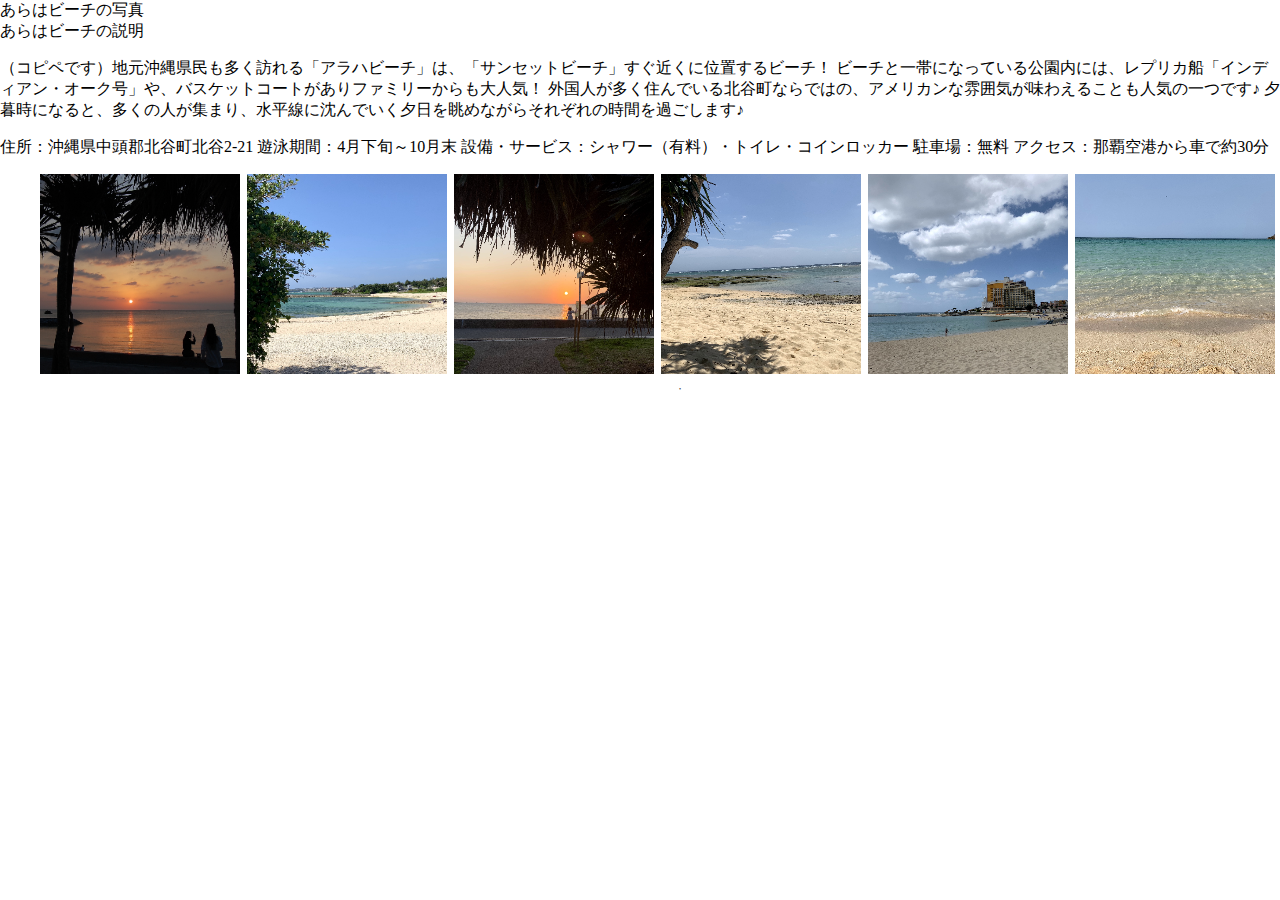
==== araha.html @ 4fc72937 "・６ビーチの画像を全て縦横200pxのpngにして保存しました。 ・６ビーチのhtmlのベースを作り、６画像とリンクしました。（説明部分を例のブログから丸パクリしてます。下里さんよろしければ少しアレン" ====
<!DOCTYPE html>
<html lang="en">
<head>
    <meta charset="UTF-8">
    <meta http-equiv="X-UA-Compatible" content="IE=edge">
    <meta name="viewport" content="width=device-width, initial-scale=1.0">
    <link rel="stylesheet" type="text/css" href="./assets/css/slick-theme.css">
    <link rel="stylesheet" type="text/css" href="./assets/css/slick.css"/>
    <link rel="stylesheet" href="./assets/css/style.css">
    <title>araha</title>
</head>
<body>
    <main>
        <section>
            あらはビーチの写真
        </section>
        <section>
            あらはビーチの説明<p>（コピペです）地元沖縄県民も多く訪れる「アラハビーチ」は、「サンセットビーチ」すぐ近くに位置するビーチ！
                ビーチと一帯になっている公園内には、レプリカ船「インディアン・オーク号」や、バスケットコートがありファミリーからも大人気！
                外国人が多く住んでいる北谷町ならではの、アメリカンな雰囲気が味わえることも人気の一つです♪
                夕暮時になると、多くの人が集まり、水平線に沈んでいく夕日を眺めながらそれぞれの時間を過ごします♪</p>
                <p>住所：沖縄県中頭郡北谷町北谷2-21
                    遊泳期間：4月下旬～10月末
                    設備・サービス：シャワー（有料）・トイレ・コインロッカー
                    駐車場：無料
                    アクセス：那覇空港から車で約30分</p>
        </section>
        <section class = "section2">
          <ul class= "beaches slick">
                <li><a href="./araha.html"><img alt="araha-beach" src="./assets/img/araha.png" /></a></li>
                <li><a href="./baba.html"><img alt="baba-beach" src="./assets/img/baba.png" /></a></li>
                <li><a href="./miyagi.html"><img alt="miyagi-beach" src="./assets/img/miyagi.png" /></a></li>
                <li><a href="./momenbaru.html"><img alt="momenruru-beach" src="./assets/img/momen.png" /></a></li>
                <li><a href="./sunset.html"><img alt="sunset-beach" src="./assets/img/sunset.png" /></a></li>
                <li><a href="./toguchi.html"><img alt="toguchi-beach" src="./assets/img/toguchi.png" /></a></li>
              </ul>
            
              </div>
            </div>
        </section>
    </main>
    <script defer src="https://ajax.googleapis.com/ajax/libs/jquery/3.3.1/jquery.min.js"></script>
    <script defer type="text/javascript" src="./assets/js/slick.min.js"></script>
    <script defer src="./assets/js/jquery.bgswitcher.js"></script>
    <script defer src="./assets/js/main.js"></script>
</body>
</html>
---- assets/css/style.css ----
html, body {
    margin: 0;
    padding: 0;
  }
 
/* section1 */ 

.bgimg-slider {
  width: 100vw;
  height: 100vh;
  background-position: center center;
  background-size: cover;
  display: flex;
  align-items: center;
  justify-content: center;
}
.slider-title {
  color: #fff;
  font-size: 48px;
  line-height: 1.5;
  font-weight: bold;
  text-align: center;
  text-shadow: 1px 1px 1px #000;
}






/* section2 */
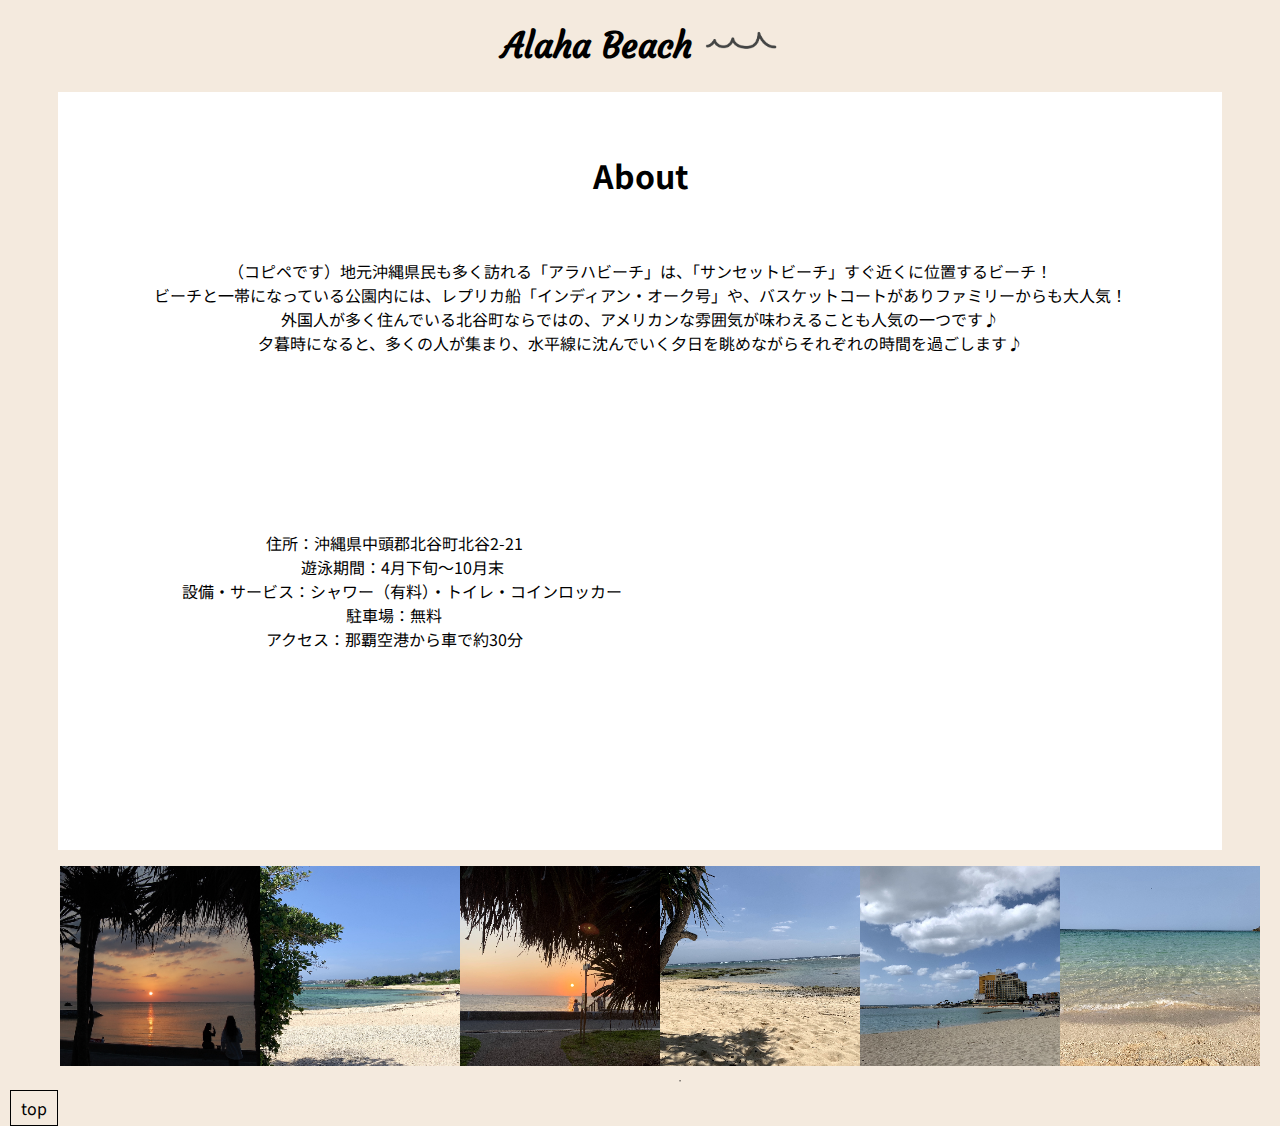
==== commit 8bc21e7f: "アラハビーチ　更新" ====
--- a/araha.html
+++ b/araha.html
@@ -6,24 +6,35 @@
     <meta name="viewport" content="width=device-width, initial-scale=1.0">
     <link rel="stylesheet" type="text/css" href="./assets/css/slick-theme.css">
     <link rel="stylesheet" type="text/css" href="./assets/css/slick.css"/>
+    <link rel="preconnect" href="https://fonts.gstatic.com">
+    <link href="https://fonts.googleapis.com/css2?family=Noto+Sans+JP:wght@100&display=swap&family=Courgette&display=swap" rel="stylesheet">
+    <link rel="stylesheet" href="./assets/css/common.css">
     <link rel="stylesheet" href="./assets/css/style.css">
     <title>araha</title>
 </head>
 <body>
     <main>
-        <section>
-            あらはビーチの写真
+        <section class="top_main">
+            <h1><span>Alaha Beach</span>
+                <img src="./assets/img/wave_1.png" alt="">
+            </h1>
         </section>
-        <section>
-            あらはビーチの説明<p>（コピペです）地元沖縄県民も多く訪れる「アラハビーチ」は、「サンセットビーチ」すぐ近くに位置するビーチ！
-                ビーチと一帯になっている公園内には、レプリカ船「インディアン・オーク号」や、バスケットコートがありファミリーからも大人気！
-                外国人が多く住んでいる北谷町ならではの、アメリカンな雰囲気が味わえることも人気の一つです♪
+        <section class="description">
+            <h1>About</h1>
+            <img src="https://placehold.jp/600x400.png" alt="">
+            <p>（コピペです）地元沖縄県民も多く訪れる「アラハビーチ」は、「サンセットビーチ」すぐ近くに位置するビーチ！<br>
+                ビーチと一帯になっている公園内には、レプリカ船「インディアン・オーク号」や、バスケットコートがありファミリーからも大人気！<br>
+                外国人が多く住んでいる北谷町ならではの、アメリカンな雰囲気が味わえることも人気の一つです♪<br>
                 夕暮時になると、多くの人が集まり、水平線に沈んでいく夕日を眺めながらそれぞれの時間を過ごします♪</p>
-                <p>住所：沖縄県中頭郡北谷町北谷2-21
-                    遊泳期間：4月下旬～10月末
-                    設備・サービス：シャワー（有料）・トイレ・コインロッカー
-                    駐車場：無料
-                    アクセス：那覇空港から車で約30分</p>
+            <div class="access">
+                <p>住所：沖縄県中頭郡北谷町北谷2-21<br>
+                　遊泳期間：4月下旬～10月末<br>
+                　設備・サービス：シャワー（有料）・トイレ・コインロッカー<br>
+                 駐車場：無料<br>
+                 アクセス：那覇空港から車で約30分</p>
+                <iframe src="https://www.google.com/maps/embed?pb=!1m18!1m12!1m3!1d3383.7654918352314!2d127.75704333815375!3d26.303782388148747!2m3!1f0!2f0!3f0!3m2!1i1024!2i768!4f13.1!3m3!1m2!1s0x0%3A0x359746afc48cd116!2z44Ki44Op44OP44OT44O844OB!5e0!3m2!1sja!2sjp!4v1621754484082!5m2!1sja!2sjp" width="400" height="300" style="border:0;" allowfullscreen="" loading="lazy"></iframe>    
+    
+            </div>
         </section>
         <section class = "section2">
           <ul class= "beaches slick">
@@ -39,6 +50,9 @@
             </div>
         </section>
     </main>
+    <span class="topback">
+        <a href="./index.html#">top</a> 
+    </span>
     <script defer src="https://ajax.googleapis.com/ajax/libs/jquery/3.3.1/jquery.min.js"></script>
     <script defer type="text/javascript" src="./assets/js/slick.min.js"></script>
     <script defer src="./assets/js/jquery.bgswitcher.js"></script>
--- a/assets/css/common.css
+++ b/assets/css/common.css
@@ -0,0 +1,45 @@
+body{
+  font-family: 'Noto Sans JP', sans-serif;
+  background-color: #F4eade;
+}
+main{
+  display: flex;
+  flex-direction: column;
+  justify-content: center;
+  align-items: center;
+}
+.top_main >h1{
+  font-family: 'Courgette', cursive;
+  font-size: 35px;
+  text-align: center;
+}
+
+.top_main >h1>img{
+  height: 35px;
+}
+
+.description{
+  width: 85%;
+  background-color: #fff;
+  justify-content: space-around;
+  text-align: center;
+  padding: 3%;
+}
+
+.access{
+  display: flex;
+  justify-content: space-between;
+  align-items: center;
+  padding: 70px;
+}
+
+.topback{
+  padding: 5px 10px;
+  margin: 15px 10px;
+  border: 1px solid #000;
+}
+
+.topback a{
+color: black;
+text-decoration: none;
+}--- a/assets/css/style.css
+++ b/assets/css/style.css
@@ -1,12 +1,4 @@
-
-
-html, body {
-    margin: 0;
-    padding: 0;
-  }
- 
-/* section1 */ 
-
+/* section1 */
 .bgimg-slider {
   width: 100vw;
   height: 100vh;
@@ -24,6 +16,24 @@
   text-align: center;
   text-shadow: 1px 1px 1px #000;
 }
+.slider-title > img {
+   height: 350px;
+}
+/* 説明文 */
+.section1_1> p{
+  font-family: 'Noto Sans JP', sans-serif;
+  text-align: center;
+  font-size: 20px;
+}
+
+/*slick*/
+
+
+html, body {
+    margin: 0;
+    padding: 0;
+  }
+ 
 
 
 
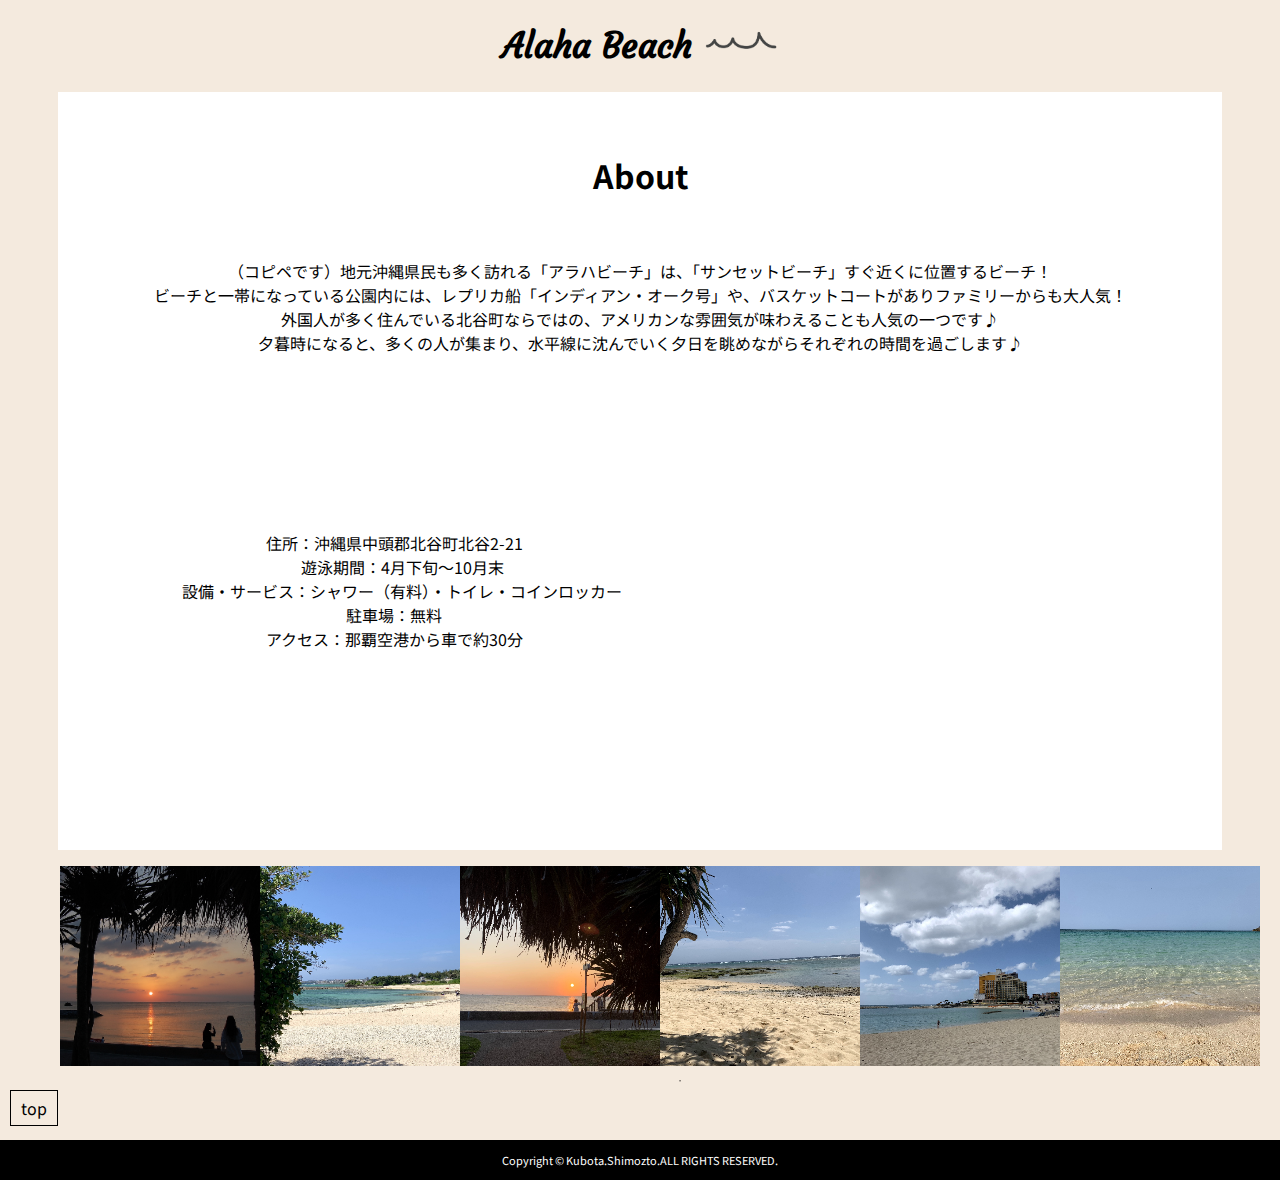
==== commit efe5ccf3: "説明ページ微調整です！" ====
--- a/araha.html
+++ b/araha.html
@@ -33,7 +33,6 @@
                  駐車場：無料<br>
                  アクセス：那覇空港から車で約30分</p>
                 <iframe src="https://www.google.com/maps/embed?pb=!1m18!1m12!1m3!1d3383.7654918352314!2d127.75704333815375!3d26.303782388148747!2m3!1f0!2f0!3f0!3m2!1i1024!2i768!4f13.1!3m3!1m2!1s0x0%3A0x359746afc48cd116!2z44Ki44Op44OP44OT44O844OB!5e0!3m2!1sja!2sjp!4v1621754484082!5m2!1sja!2sjp" width="400" height="300" style="border:0;" allowfullscreen="" loading="lazy"></iframe>    
-    
             </div>
         </section>
         <section class = "section2">
@@ -53,6 +52,9 @@
     <span class="topback">
         <a href="./index.html#">top</a> 
     </span>
+    <footer>
+        <p>Copyright © Kubota.Shimozto.ALL RIGHTS RESERVED.</p>
+    </footer>
     <script defer src="https://ajax.googleapis.com/ajax/libs/jquery/3.3.1/jquery.min.js"></script>
     <script defer type="text/javascript" src="./assets/js/slick.min.js"></script>
     <script defer src="./assets/js/jquery.bgswitcher.js"></script>
--- a/assets/css/common.css
+++ b/assets/css/common.css
@@ -34,12 +34,19 @@
 }
 
 .topback{
-  padding: 5px 10px;
-  margin: 15px 10px;
+ padding: 5px 10px;
+   margin: 15px 10px;
   border: 1px solid #000;
 }
 
 .topback a{
 color: black;
 text-decoration: none;
-}+}
+
+/* footer */
+footer{
+  background-color: black;
+  color: #fff;
+  margin-top: 20px;
+}
--- a/assets/css/style.css
+++ b/assets/css/style.css
@@ -42,3 +42,13 @@
 
 /* section2 */ 
 
+
+/* footer */
+footer{
+  background-color: black;
+  color: #fff;
+  text-align: center;
+  padding: 1px;
+  font-size: 11px;
+}
+
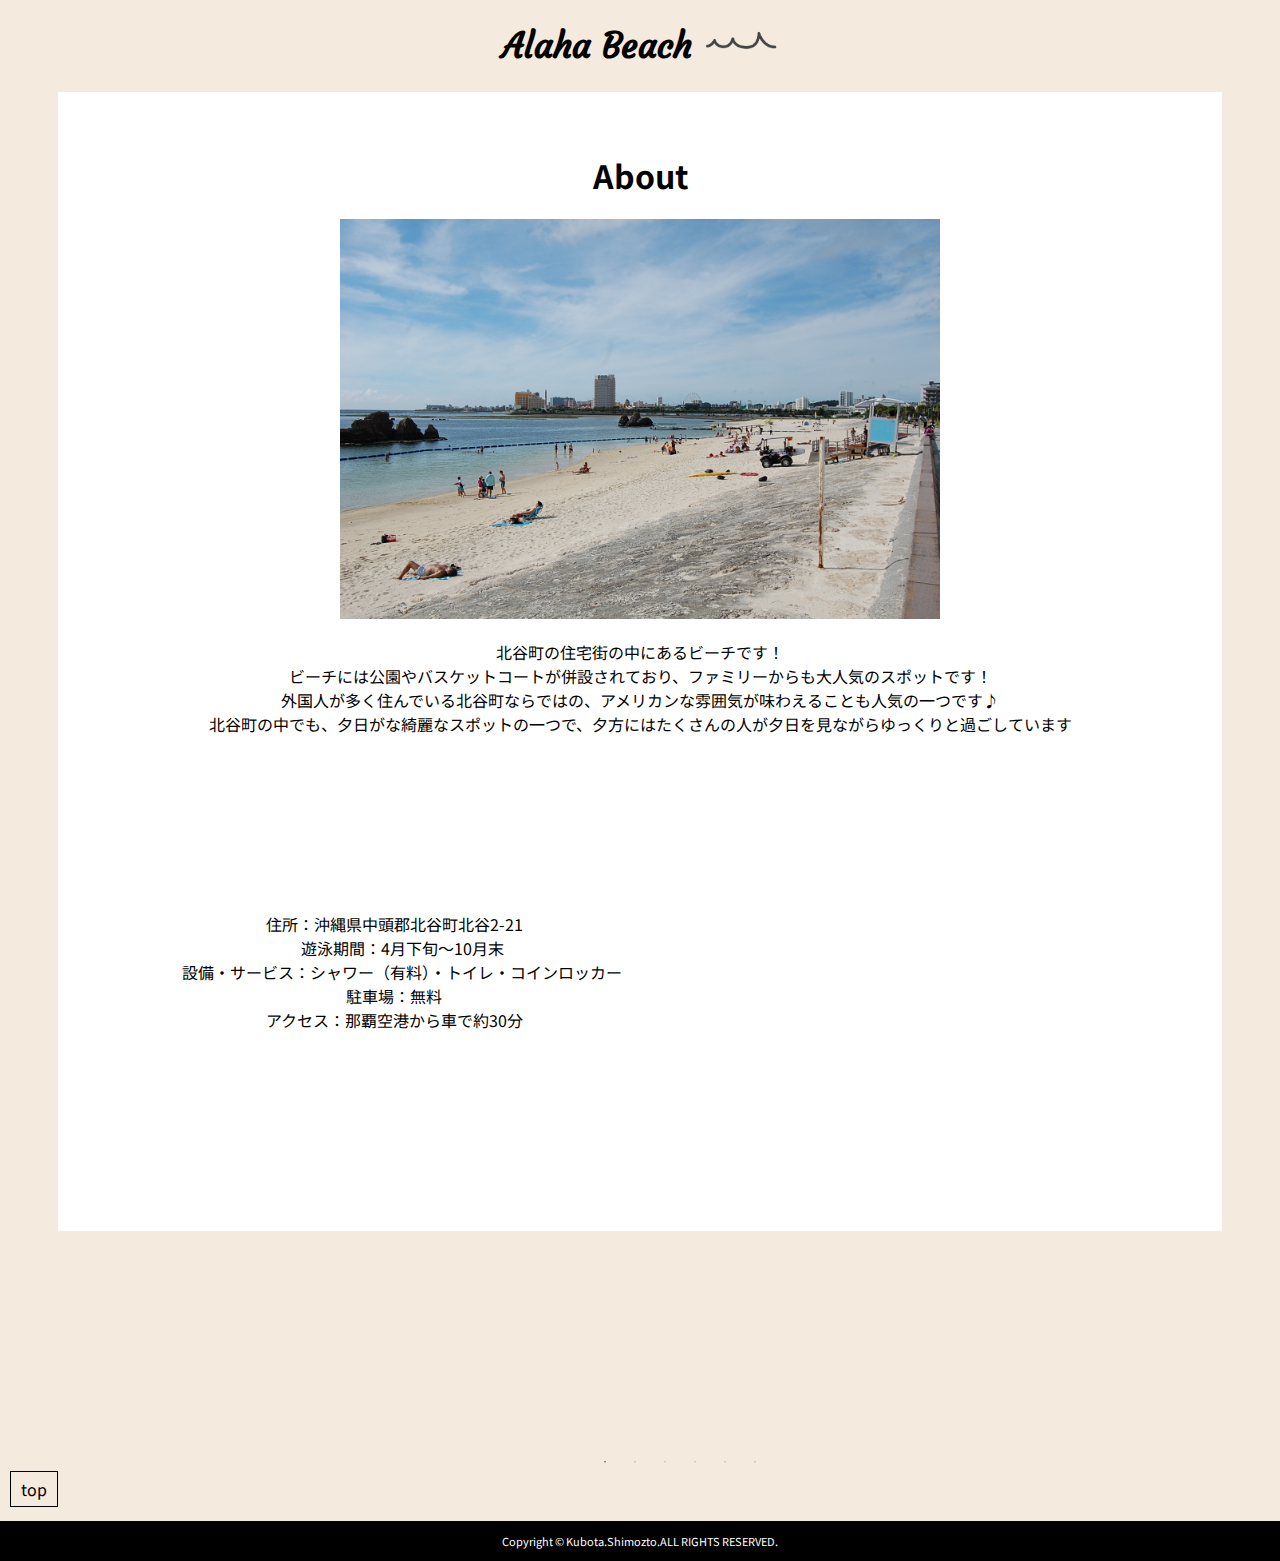
==== commit e636e5c9: "各ビーチの説明・写真を追加しました！" ====
--- a/araha.html
+++ b/araha.html
@@ -21,11 +21,11 @@
         </section>
         <section class="description">
             <h1>About</h1>
-            <img src="https://placehold.jp/600x400.png" alt="">
-            <p>（コピペです）地元沖縄県民も多く訪れる「アラハビーチ」は、「サンセットビーチ」すぐ近くに位置するビーチ！<br>
-                ビーチと一帯になっている公園内には、レプリカ船「インディアン・オーク号」や、バスケットコートがありファミリーからも大人気！<br>
+            <img src="./assets/img/alaha2.JPG" alt="">
+            <p>北谷町の住宅街の中にあるビーチです！<br>
+                ビーチには公園やバスケットコートが併設されており、ファミリーからも大人気のスポットです！<br>
                 外国人が多く住んでいる北谷町ならではの、アメリカンな雰囲気が味わえることも人気の一つです♪<br>
-                夕暮時になると、多くの人が集まり、水平線に沈んでいく夕日を眺めながらそれぞれの時間を過ごします♪</p>
+                北谷町の中でも、夕日がな綺麗なスポットの一つで、夕方にはたくさんの人が夕日を見ながらゆっくりと過ごしています</p>
             <div class="access">
                 <p>住所：沖縄県中頭郡北谷町北谷2-21<br>
                 　遊泳期間：4月下旬～10月末<br>
--- a/assets/css/common.css
+++ b/assets/css/common.css
@@ -25,7 +25,10 @@
   text-align: center;
   padding: 3%;
 }
-
+.description>img{
+  width: 600px;
+  height: 400px;
+}
 .access{
   display: flex;
   justify-content: space-between;
--- a/assets/css/style.css
+++ b/assets/css/style.css
@@ -41,6 +41,44 @@
 
 
 /* section2 */ 
+.beachname{
+  display: flex;
+  justify-content: center;
+  align-items: flex-end;
+}
+
+.beachname > p{
+  margin-bottom: 0;
+}
+.araha, .momen, .sunset, .baba, .toguchi, .miyagi{
+  background-image: url(../img/araha.png);
+  width: 200px;
+  height: 200px;
+}
+.araha{
+  background-image: url(../img/araha.png);
+}
+
+.baba{
+  background-image: url(../img/baba.png)
+}
+
+.momen{
+  background-image: url(../img/momen.png)
+}
+
+.sunset{
+  background-image: url(../img/sunset.png)
+}
+
+.toguchi{
+  background-image: url(../img/toguchi.png)
+}
+
+.miyagi{
+  background-image: url(../img/miyagi.png)
+}
+
 
 
 /* footer */
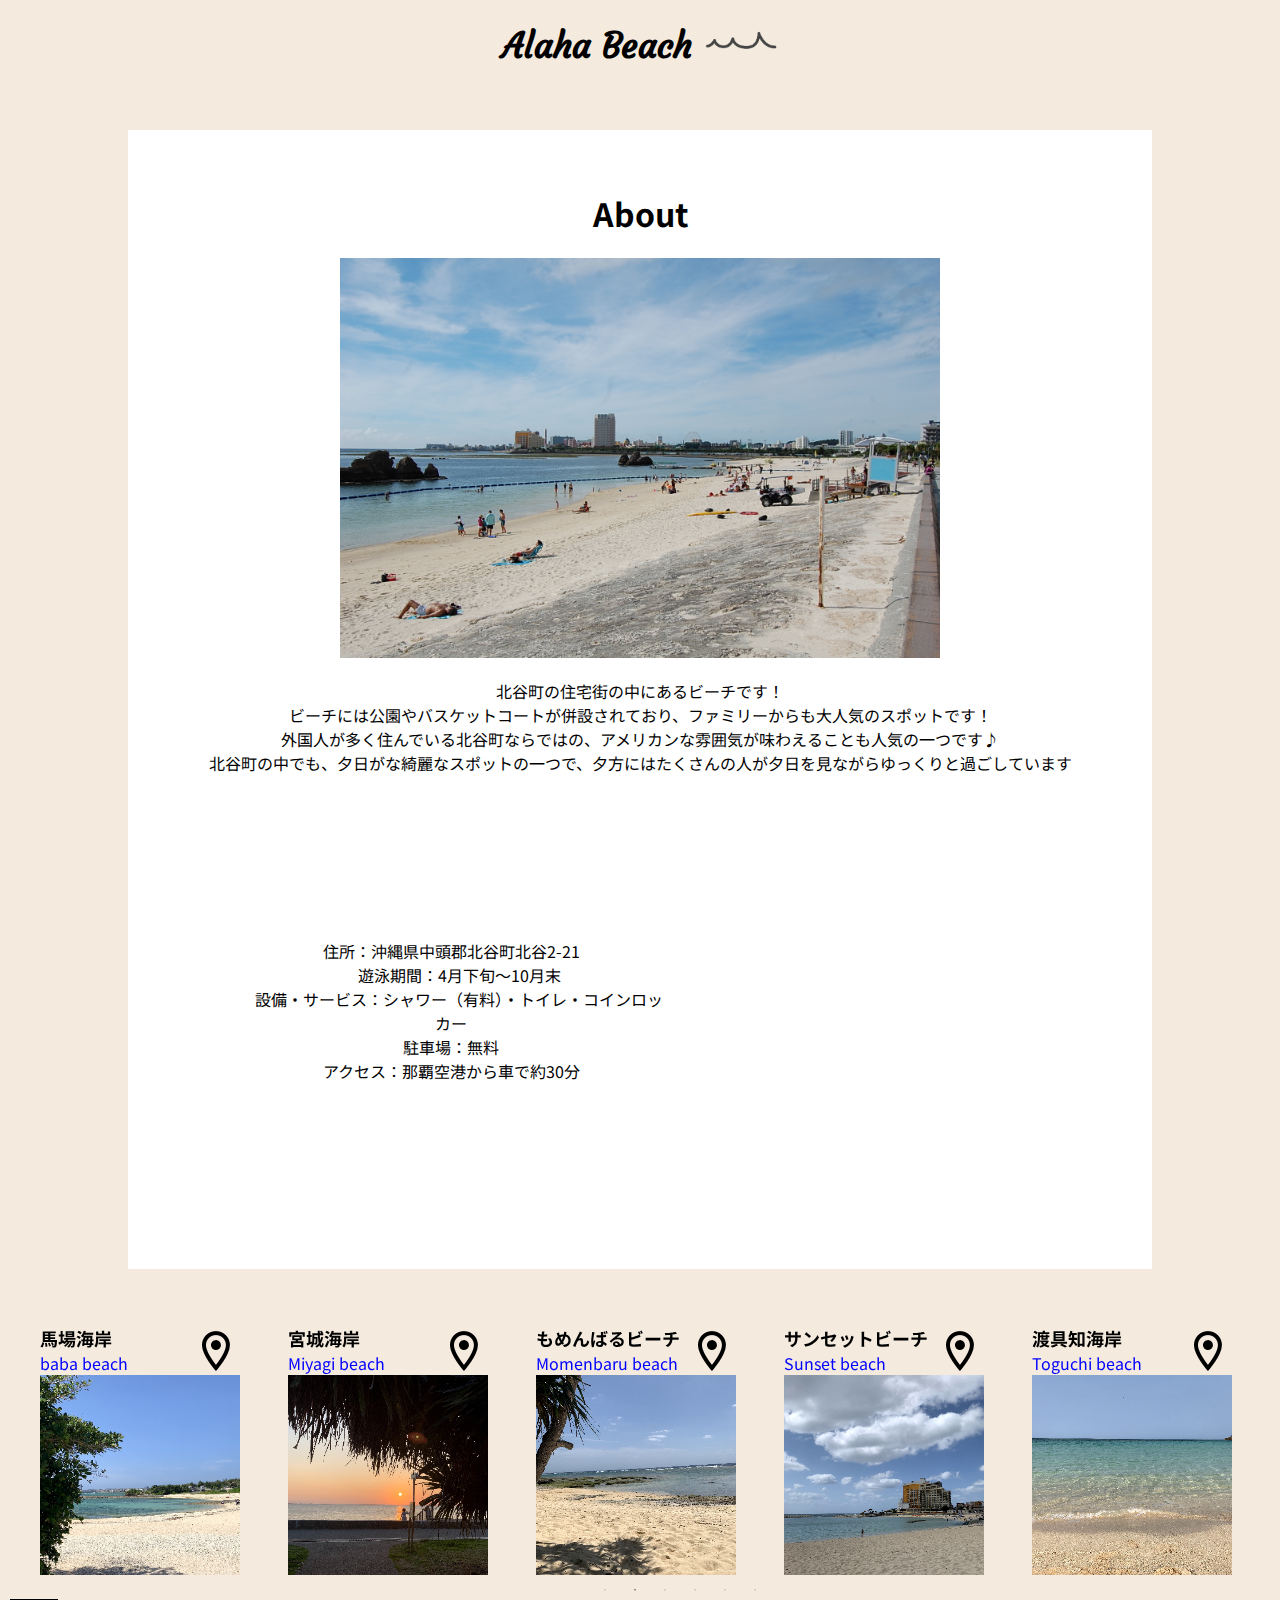
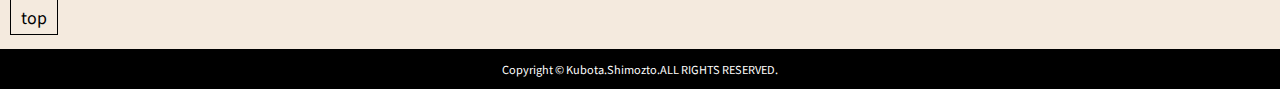
==== commit de814165: "各ページ下のスワイパー動くように修正しました！" ====
--- a/araha.html
+++ b/araha.html
@@ -1,17 +1,21 @@
 <!DOCTYPE html>
 <html lang="en">
-<head>
-    <meta charset="UTF-8">
-    <meta http-equiv="X-UA-Compatible" content="IE=edge">
-    <meta name="viewport" content="width=device-width, initial-scale=1.0">
-    <link rel="stylesheet" type="text/css" href="./assets/css/slick-theme.css">
-    <link rel="stylesheet" type="text/css" href="./assets/css/slick.css"/>
-    <link rel="preconnect" href="https://fonts.gstatic.com">
-    <link href="https://fonts.googleapis.com/css2?family=Noto+Sans+JP:wght@100&display=swap&family=Courgette&display=swap" rel="stylesheet">
-    <link rel="stylesheet" href="./assets/css/common.css">
-    <link rel="stylesheet" href="./assets/css/style.css">
-    <title>araha</title>
-</head>
+
+    <head>
+        <meta charset="UTF-8">
+        <meta http-equiv="X-UA-Compatible" content="IE=edge">
+        <meta name="viewport" content="width=device-width, initial-scale=1.0">
+        <link rel="stylesheet" type="text/css" href="./assets/css/slick-theme.css">
+        <link rel="stylesheet" type="text/css" href="./assets/css/slick.css" />
+        <link rel="preconnect" href="https://fonts.gstatic.com">
+        <link rel="stylesheet" href="https://use.fontawesome.com/releases/v5.15.3/css/all.css"
+          integrity="sha384-SZXxX4whJ79/gErwcOYf+zWLeJdY/qpuqC4cAa9rOGUstPomtqpuNWT9wdPEn2fk" crossorigin="anonymous">
+        <link href="https://fonts.googleapis.com/css2?family=Noto+Sans+JP:wght@100&display=swap&family=Courgette&display=swap" rel="stylesheet">
+        <link rel="stylesheet" href="./assets/css/common.css">
+        <link rel="stylesheet" href="./assets/css/style.css">
+        <title>TanTanBeach</title>
+      </head>
+
 <body>
     <main>
         <section class="top_main">
@@ -28,29 +32,120 @@
                 北谷町の中でも、夕日がな綺麗なスポットの一つで、夕方にはたくさんの人が夕日を見ながらゆっくりと過ごしています</p>
             <div class="access">
                 <p>住所：沖縄県中頭郡北谷町北谷2-21<br>
-                　遊泳期間：4月下旬～10月末<br>
-                　設備・サービス：シャワー（有料）・トイレ・コインロッカー<br>
-                 駐車場：無料<br>
-                 アクセス：那覇空港から車で約30分</p>
-                <iframe src="https://www.google.com/maps/embed?pb=!1m18!1m12!1m3!1d3383.7654918352314!2d127.75704333815375!3d26.303782388148747!2m3!1f0!2f0!3f0!3m2!1i1024!2i768!4f13.1!3m3!1m2!1s0x0%3A0x359746afc48cd116!2z44Ki44Op44OP44OT44O844OB!5e0!3m2!1sja!2sjp!4v1621754484082!5m2!1sja!2sjp" width="400" height="300" style="border:0;" allowfullscreen="" loading="lazy"></iframe>    
+                    　遊泳期間：4月下旬～10月末<br>
+                    　設備・サービス：シャワー（有料）・トイレ・コインロッカー<br>
+                    駐車場：無料<br>
+                    アクセス：那覇空港から車で約30分</p>
+                <iframe
+                    src="https://www.google.com/maps/embed?pb=!1m18!1m12!1m3!1d3383.7654918352314!2d127.75704333815375!3d26.303782388148747!2m3!1f0!2f0!3f0!3m2!1i1024!2i768!4f13.1!3m3!1m2!1s0x0%3A0x359746afc48cd116!2z44Ki44Op44OP44OT44O844OB!5e0!3m2!1sja!2sjp!4v1621754484082!5m2!1sja!2sjp"
+                    width="400" height="300" style="border:0;" allowfullscreen="" loading="lazy"></iframe>
             </div>
         </section>
-        <section class = "section2">
-          <ul class= "beaches slick">
-                <li><a href="./araha.html"><img alt="araha-beach" src="./assets/img/araha.png" /></a></li>
-                <li><a href="./baba.html"><img alt="baba-beach" src="./assets/img/baba.png" /></a></li>
-                <li><a href="./miyagi.html"><img alt="miyagi-beach" src="./assets/img/miyagi.png" /></a></li>
-                <li><a href="./momenbaru.html"><img alt="momenruru-beach" src="./assets/img/momen.png" /></a></li>
-                <li><a href="./sunset.html"><img alt="sunset-beach" src="./assets/img/sunset.png" /></a></li>
-                <li><a href="./toguchi.html"><img alt="toguchi-beach" src="./assets/img/toguchi.png" /></a></li>
-              </ul>
-            
-              </div>
+        <section class="section2">
+            <ul class="beaches slick">
+                <li>
+                    <div>
+                        <a href="./araha.html">
+                            <div class="beach_flex">
+                                <div>
+                                    <p class="boldtext">アラハビーチ</p>
+                                    <p class="redtext">Araha beach</p>
+                                </div>
+                                <div>
+                                    <img src="./assets/img/outline_location_on_black_24dp.png" alt="">
+                                </div>
+                            </div>
+                            <img alt="araha-beach" src="./assets/img/araha.png" />
+                        </a>
+                    </div>
+                </li>
+                <li>
+                    <div>
+                        <a href="./baba.html">
+                            <div class="beach_flex">
+                                <div>
+                                    <p class="boldtext">馬場海岸</p>
+                                    <p class="redtext">baba beach</p>
+                                </div>
+                                <div>
+                                    <img src="./assets/img/outline_location_on_black_24dp.png" alt="">
+                                </div>
+                            </div>
+                            <img alt="araha-beach" src="./assets/img/baba.png" />
+                        </a>
+                    </div>
+                </li>
+                <li>
+                    <div>
+                        <a href="./miyagi.html">
+                            <div class="beach_flex">
+                                <div>
+                                    <p class="boldtext">宮城海岸</p>
+                                    <p class="redtext">Miyagi beach</p>
+                                </div>
+                                <div>
+                                    <img src="./assets/img/outline_location_on_black_24dp.png" alt="">
+                                </div>
+                            </div>
+                            <img alt="araha-beach" src="./assets/img/miyagi.png" />
+                        </a>
+                    </div>
+                </li>
+                <li>
+                    <div>
+                        <a href="./momenbaru.html">
+                            <div class="beach_flex">
+                                <div>
+                                    <p class="boldtext">もめんばるビーチ</p>
+                                    <p class="redtext">Momenbaru beach</p>
+                                </div>
+                                <div>
+                                    <img src="./assets/img/outline_location_on_black_24dp.png" alt="">
+                                </div>
+                            </div>
+                            <img alt="araha-beach" src="./assets/img/momen.png" />
+                        </a>
+                    </div>
+                </li>
+                <li>
+                    <div>
+                        <a href="./sunset.html">
+                            <div class="beach_flex">
+                                <div>
+                                    <p class="boldtext">サンセットビーチ</p>
+                                    <p class="redtext">Sunset beach</p>
+                                </div>
+                                <div>
+                                    <img src="./assets/img/outline_location_on_black_24dp.png" alt="">
+                                </div>
+                            </div>
+                            <img alt="araha-beach" src="./assets/img/sunset.png" />
+                        </a>
+                    </div>
+                </li>
+                <li>
+                    <div>
+                        <a href="./toguchi.html">
+                            <div class="beach_flex">
+                                <div>
+                                    <p class="boldtext">渡具知海岸</p>
+                                    <p class="redtext">Toguchi beach</p>
+                                </div>
+                                <div>
+                                    <img src="./assets/img/outline_location_on_black_24dp.png" alt="">
+                                </div>
+                            </div>
+                            <img alt="araha-beach" src="./assets/img/toguchi.png" />
+                        </a>
+                    </div>
+                </li>
+            </ul>
+            </div>
             </div>
         </section>
     </main>
     <span class="topback">
-        <a href="./index.html#">top</a> 
+        <a href="./index.html#">top</a>
     </span>
     <footer>
         <p>Copyright © Kubota.Shimozto.ALL RIGHTS RESERVED.</p>
@@ -58,6 +153,10 @@
     <script defer src="https://ajax.googleapis.com/ajax/libs/jquery/3.3.1/jquery.min.js"></script>
     <script defer type="text/javascript" src="./assets/js/slick.min.js"></script>
     <script defer src="./assets/js/jquery.bgswitcher.js"></script>
+    <script defer src="./assets/js/main.js"></script>  <script defer src="https://ajax.googleapis.com/ajax/libs/jquery/3.3.1/jquery.min.js"></script>
+    <script defer type="text/javascript" src="./assets/js/slick.min.js"></script>
+    <script defer src="./assets/js/jquery.bgswitcher.js"></script>
     <script defer src="./assets/js/main.js"></script>
 </body>
+
 </html>--- a/assets/css/common.css
+++ b/assets/css/common.css
@@ -2,7 +2,7 @@
   font-family: 'Noto Sans JP', sans-serif;
   background-color: #F4eade;
 }
-main{
+.top_main{
   display: flex;
   flex-direction: column;
   justify-content: center;
@@ -19,11 +19,11 @@
 }
 
 .description{
-  width: 85%;
   background-color: #fff;
   justify-content: space-around;
   text-align: center;
   padding: 3%;
+  margin: 3% 10%;
 }
 .description>img{
   width: 600px;
--- a/assets/css/style.css
+++ b/assets/css/style.css
@@ -20,6 +20,14 @@
    height: 350px;
 }
 /* 説明文 */
+.section1_1{
+  margin: 100px;
+}
+.section1_1>h1{
+  font-family: 'Noto Sans JP', sans-serif;
+  text-align: center;
+  font-size: 35px;
+}
 .section1_1> p{
   font-family: 'Noto Sans JP', sans-serif;
   text-align: center;
@@ -28,18 +36,10 @@
 
 /*slick*/
 
-
 html, body {
     margin: 0;
     padding: 0;
   }
- 
-
-
-
-
-
-
 /* section2 */ 
 .beachname{
   display: flex;
@@ -51,11 +51,36 @@
   margin-bottom: 0;
 }
 .araha, .momen, .sunset, .baba, .toguchi, .miyagi{
-  background-image: url(../img/araha.png);
   width: 200px;
   height: 200px;
 }
-.araha{
+
+.boldtext{
+  font-weight: bold;
+  margin-bottom: 0;
+  color: #000;
+  font-size: large;
+}
+
+a{
+  text-decoration: none;
+}
+
+.redtext{
+  color: blue;
+  margin: 0;
+}
+
+.beach_flex{
+  display: flex;
+  flex-direction: row;
+  align-items: flex-end;
+  justify-content: space-between;
+  width: 200px;
+}
+
+
+/* .araha{
   background-image: url(../img/araha.png);
 }
 
@@ -77,7 +102,7 @@
 
 .miyagi{
   background-image: url(../img/miyagi.png)
-}
+} */
 
 
 
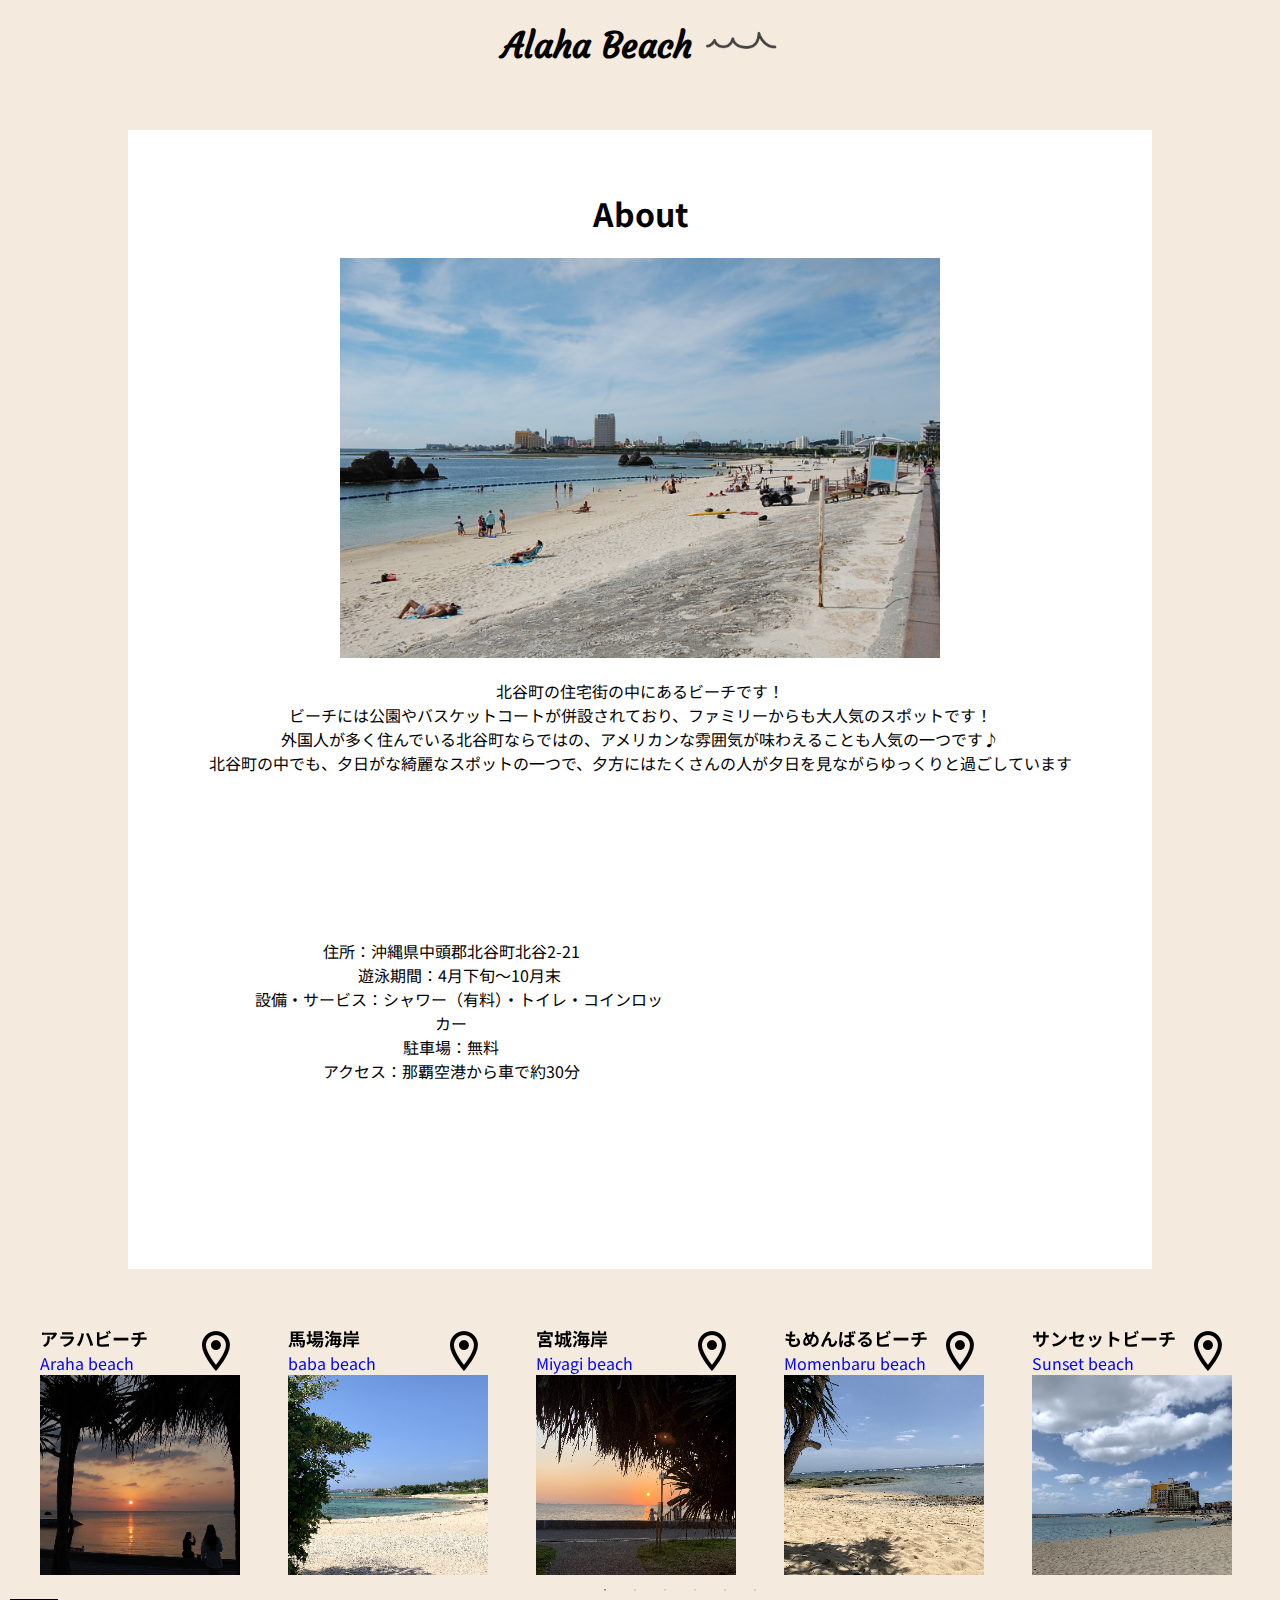
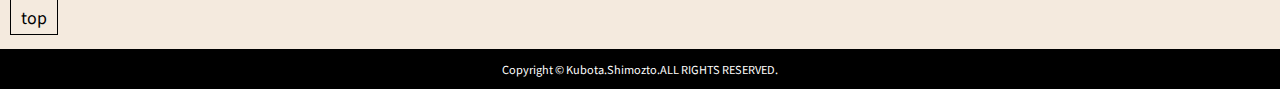
==== commit 5b7479c4: "スマホサイズ用のレスポンシブに少し変更" ====
--- a/araha.html
+++ b/araha.html
@@ -36,9 +36,9 @@
                     　設備・サービス：シャワー（有料）・トイレ・コインロッカー<br>
                     駐車場：無料<br>
                     アクセス：那覇空港から車で約30分</p>
-                <iframe
+                <iframe class="map"
                     src="https://www.google.com/maps/embed?pb=!1m18!1m12!1m3!1d3383.7654918352314!2d127.75704333815375!3d26.303782388148747!2m3!1f0!2f0!3f0!3m2!1i1024!2i768!4f13.1!3m3!1m2!1s0x0%3A0x359746afc48cd116!2z44Ki44Op44OP44OT44O844OB!5e0!3m2!1sja!2sjp!4v1621754484082!5m2!1sja!2sjp"
-                    width="400" height="300" style="border:0;" allowfullscreen="" loading="lazy"></iframe>
+                     style="border:0;" allowfullscreen="" loading="lazy"></iframe>
             </div>
         </section>
         <section class="section2">
@@ -153,9 +153,6 @@
     <script defer src="https://ajax.googleapis.com/ajax/libs/jquery/3.3.1/jquery.min.js"></script>
     <script defer type="text/javascript" src="./assets/js/slick.min.js"></script>
     <script defer src="./assets/js/jquery.bgswitcher.js"></script>
-    <script defer src="./assets/js/main.js"></script>  <script defer src="https://ajax.googleapis.com/ajax/libs/jquery/3.3.1/jquery.min.js"></script>
-    <script defer type="text/javascript" src="./assets/js/slick.min.js"></script>
-    <script defer src="./assets/js/jquery.bgswitcher.js"></script>
     <script defer src="./assets/js/main.js"></script>
 </body>
 
--- a/assets/css/common.css
+++ b/assets/css/common.css
@@ -2,6 +2,7 @@
   font-family: 'Noto Sans JP', sans-serif;
   background-color: #F4eade;
 }
+/* top */
 .top_main{
   display: flex;
   flex-direction: column;
@@ -29,13 +30,19 @@
   width: 600px;
   height: 400px;
 }
+/* map */
 .access{
   display: flex;
   justify-content: space-between;
   align-items: center;
   padding: 70px;
 }
+.map{
+  width:400px ;
+  height: 300px;
+}
 
+/* top戻る */
 .topback{
  padding: 5px 10px;
    margin: 15px 10px;
@@ -53,3 +60,28 @@
   color: #fff;
   margin-top: 20px;
 }
+
+/* レスポンシブ */
+@media screen and (max-width :767px){
+
+  /* top */
+  .top_main >h1{
+    font-size: 20px;
+  }
+  .top_main >h1>img{
+    height: 15px;
+  }
+  .description>img{
+    width: 250px;
+    height: 150px;
+  }
+  /* map */
+  .access{
+    flex-direction: column;
+  }
+  .map{
+    width:250px ;
+    height: 150px;
+  }
+}
+
